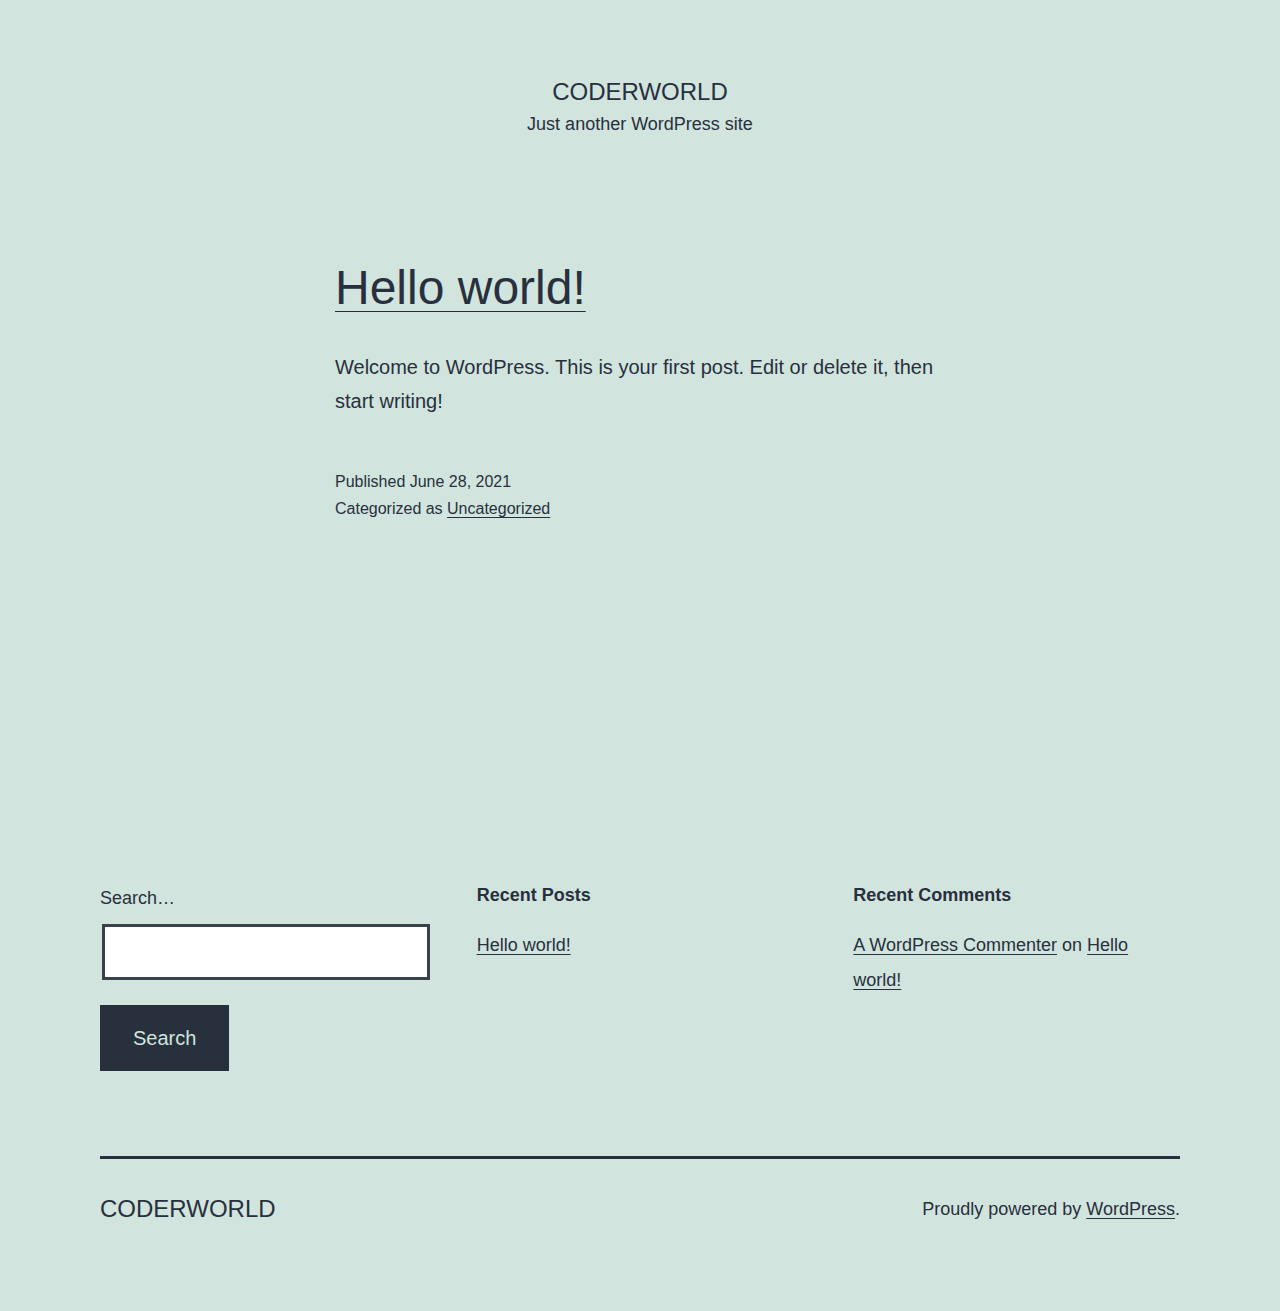
==== index.html @ d04f4a1e "new commit" ====
<!DOCTYPE html>
<html lang="en-US">
<head>
	<meta charset="UTF-8">
	<meta name="viewport" content="width=device-width, initial-scale=1">
	<title>CoderWorld &#8211; Just another WordPress site</title>
<meta name="robots" content="max-image-preview:large">
<link rel="dns-prefetch" href="//s.w.org">
<link rel="alternate" type="application/rss+xml" title="CoderWorld &raquo; Feed" href="https://nacoderworld.github.io/CoderWorld/feed/">
<link rel="alternate" type="application/rss+xml" title="CoderWorld &raquo; Comments Feed" href="https://nacoderworld.github.io/CoderWorld/comments/feed/">
		<script>
			window._wpemojiSettings = {"baseUrl":"https:\/\/s.w.org\/images\/core\/emoji\/13.0.1\/72x72\/","ext":".png","svgUrl":"https:\/\/s.w.org\/images\/core\/emoji\/13.0.1\/svg\/","svgExt":".svg","source":{"concatemoji":"https:\/\/nacoderworld.github.io\/CoderWorld\/wp-includes\/js\/wp-emoji-release.min.js?ver=5.7.2"}};
			!function(e,a,t){var n,r,o,i=a.createElement("canvas"),p=i.getContext&&i.getContext("2d");function s(e,t){var a=String.fromCharCode;p.clearRect(0,0,i.width,i.height),p.fillText(a.apply(this,e),0,0);e=i.toDataURL();return p.clearRect(0,0,i.width,i.height),p.fillText(a.apply(this,t),0,0),e===i.toDataURL()}function c(e){var t=a.createElement("script");t.src=e,t.defer=t.type="text/javascript",a.getElementsByTagName("head")[0].appendChild(t)}for(o=Array("flag","emoji"),t.supports={everything:!0,everythingExceptFlag:!0},r=0;r<o.length;r++)t.supports[o[r]]=function(e){if(!p||!p.fillText)return!1;switch(p.textBaseline="top",p.font="600 32px Arial",e){case"flag":return s([127987,65039,8205,9895,65039],[127987,65039,8203,9895,65039])?!1:!s([55356,56826,55356,56819],[55356,56826,8203,55356,56819])&&!s([55356,57332,56128,56423,56128,56418,56128,56421,56128,56430,56128,56423,56128,56447],[55356,57332,8203,56128,56423,8203,56128,56418,8203,56128,56421,8203,56128,56430,8203,56128,56423,8203,56128,56447]);case"emoji":return!s([55357,56424,8205,55356,57212],[55357,56424,8203,55356,57212])}return!1}(o[r]),t.supports.everything=t.supports.everything&&t.supports[o[r]],"flag"!==o[r]&&(t.supports.everythingExceptFlag=t.supports.everythingExceptFlag&&t.supports[o[r]]);t.supports.everythingExceptFlag=t.supports.everythingExceptFlag&&!t.supports.flag,t.DOMReady=!1,t.readyCallback=function(){t.DOMReady=!0},t.supports.everything||(n=function(){t.readyCallback()},a.addEventListener?(a.addEventListener("DOMContentLoaded",n,!1),e.addEventListener("load",n,!1)):(e.attachEvent("onload",n),a.attachEvent("onreadystatechange",function(){"complete"===a.readyState&&t.readyCallback()})),(n=t.source||{}).concatemoji?c(n.concatemoji):n.wpemoji&&n.twemoji&&(c(n.twemoji),c(n.wpemoji)))}(window,document,window._wpemojiSettings);
		</script>
		<style>img.wp-smiley,
img.emoji {
	display: inline !important;
	border: none !important;
	box-shadow: none !important;
	height: 1em !important;
	width: 1em !important;
	margin: 0 .07em !important;
	vertical-align: -0.1em !important;
	background: none !important;
	padding: 0 !important;
}</style>
	<link rel="stylesheet" id="wp-block-library-css" href="https://nacoderworld.github.io/CoderWorld/wp-includes/css/dist/block-library/style.min.css?ver=5.7.2" media="all">
<link rel="stylesheet" id="wp-block-library-theme-css" href="https://nacoderworld.github.io/CoderWorld/wp-includes/css/dist/block-library/theme.min.css?ver=5.7.2" media="all">
<link rel="stylesheet" id="twenty-twenty-one-style-css" href="https://nacoderworld.github.io/CoderWorld/wp-content/themes/twentytwentyone/style.css?ver=1.3" media="all">
<link rel="stylesheet" id="twenty-twenty-one-print-style-css" href="https://nacoderworld.github.io/CoderWorld/wp-content/themes/twentytwentyone/assets/css/print.css?ver=1.3" media="print">
<link rel="https://api.w.org/" href="https://nacoderworld.github.io/CoderWorld/wp-json/">
<link rel="EditURI" type="application/rsd+xml" title="RSD" href="https://nacoderworld.github.io/CoderWorld/xmlrpc.php?rsd">
<link rel="wlwmanifest" type="application/wlwmanifest+xml" href="https://nacoderworld.github.io/CoderWorld/wp-includes/wlwmanifest.xml"> 
<meta name="generator" content="WordPress 5.7.2">
<style>.recentcomments a{display:inline !important;padding:0 !important;margin:0 !important;}</style>
</head>

<body class="home blog wp-embed-responsive is-light-theme no-js hfeed">
<div id="page" class="site">
	<a class="skip-link screen-reader-text" href="#content">Skip to content</a>

	
<header id="masthead" class="site-header has-title-and-tagline" role="banner">

	

<div class="site-branding">

	
						<h1 class="site-title">CoderWorld</h1>
			
			<p class="site-description">
			Just another WordPress site		</p>
	</div>
<!-- .site-branding -->
	

</header><!-- #masthead -->

	<div id="content" class="site-content">
		<div id="primary" class="content-area">
			<main id="main" class="site-main" role="main">

<article id="post-1" class="post-1 post type-post status-publish format-standard hentry category-uncategorized entry">

	
<header class="entry-header">
	<h2 class="entry-title default-max-width"><a href="https://nacoderworld.github.io/CoderWorld/2021/06/28/hello-world/">Hello world!</a></h2></header><!-- .entry-header -->

	<div class="entry-content">
		<p>Welcome to WordPress. This is your first post. Edit or delete it, then start writing!</p>
	</div>
<!-- .entry-content -->

	<footer class="entry-footer default-max-width">
		<span class="posted-on">Published <time class="entry-date published updated" datetime="2021-06-28T05:59:10+00:00">June 28, 2021</time></span><div class="post-taxonomies"><span class="cat-links">Categorized as <a href="https://nacoderworld.github.io/CoderWorld/category/uncategorized/" rel="category tag">Uncategorized</a> </span></div>	</footer><!-- .entry-footer -->
</article><!-- #post-${ID} -->
			</main><!-- #main -->
		</div>
<!-- #primary -->
	</div>
<!-- #content -->

	
	<aside class="widget-area">
		<section id="search-2" class="widget widget_search"><form role="search" method="get" class="search-form" action="https://nacoderworld.github.io/CoderWorld/">
	<label for="search-form-1">Search&hellip;</label>
	<input type="search" id="search-form-1" class="search-field" value="" name="s">
	<input type="submit" class="search-submit" value="Search">
</form>
</section>
		<section id="recent-posts-2" class="widget widget_recent_entries">
		<h2 class="widget-title">Recent Posts</h2>
<nav role="navigation" aria-label="Recent Posts">
		<ul>
											<li>
					<a href="https://nacoderworld.github.io/CoderWorld/2021/06/28/hello-world/">Hello world!</a>
									</li>
					</ul>

		</nav></section><section id="recent-comments-2" class="widget widget_recent_comments"><h2 class="widget-title">Recent Comments</h2>
<nav role="navigation" aria-label="Recent Comments"><ul id="recentcomments"><li class="recentcomments">
<span class="comment-author-link"><a href="https://wordpress.org/" rel="external nofollow ugc" class="url">A WordPress Commenter</a></span> on <a href="https://nacoderworld.github.io/CoderWorld/2021/06/28/hello-world/#comment-1">Hello world!</a>
</li></ul></nav></section>	</aside><!-- .widget-area -->


	<footer id="colophon" class="site-footer" role="contentinfo">

				<div class="site-info">
			<div class="site-name">
																						CoderWorld																		</div>
<!-- .site-name -->
			<div class="powered-by">
				Proudly powered by <a href="https://wordpress.org/">WordPress</a>.			</div>
<!-- .powered-by -->

		</div>
<!-- .site-info -->
	</footer><!-- #colophon -->

</div>
<!-- #page -->

<script>document.body.classList.remove("no-js");</script>	<script>
	if ( -1 !== navigator.userAgent.indexOf( 'MSIE' ) || -1 !== navigator.appVersion.indexOf( 'Trident/' ) ) {
		document.body.classList.add( 'is-IE' );
	}
	</script>
	<script id="twenty-twenty-one-ie11-polyfills-js-after">
( Element.prototype.matches && Element.prototype.closest && window.NodeList && NodeList.prototype.forEach ) || document.write( '<script src="https://nacoderworld.github.io/CoderWorld/wp-content/themes/twentytwentyone/assets/js/polyfills.js?ver=1.3"><\/scr' + 'ipt>' );
</script>
<script src="https://nacoderworld.github.io/CoderWorld/wp-content/themes/twentytwentyone/assets/js/responsive-embeds.js?ver=1.3" id="twenty-twenty-one-responsive-embeds-script-js"></script>
<script src="https://nacoderworld.github.io/CoderWorld/wp-includes/js/wp-embed.min.js?ver=5.7.2" id="wp-embed-js"></script>
	<script>
	/(trident|msie)/i.test(navigator.userAgent)&&document.getElementById&&window.addEventListener&&window.addEventListener("hashchange",(function(){var t,e=location.hash.substring(1);/^[A-z0-9_-]+$/.test(e)&&(t=document.getElementById(e))&&(/^(?:a|select|input|button|textarea)$/i.test(t.tagName)||(t.tabIndex=-1),t.focus())}),!1);
	</script>
	
</body>
</html>
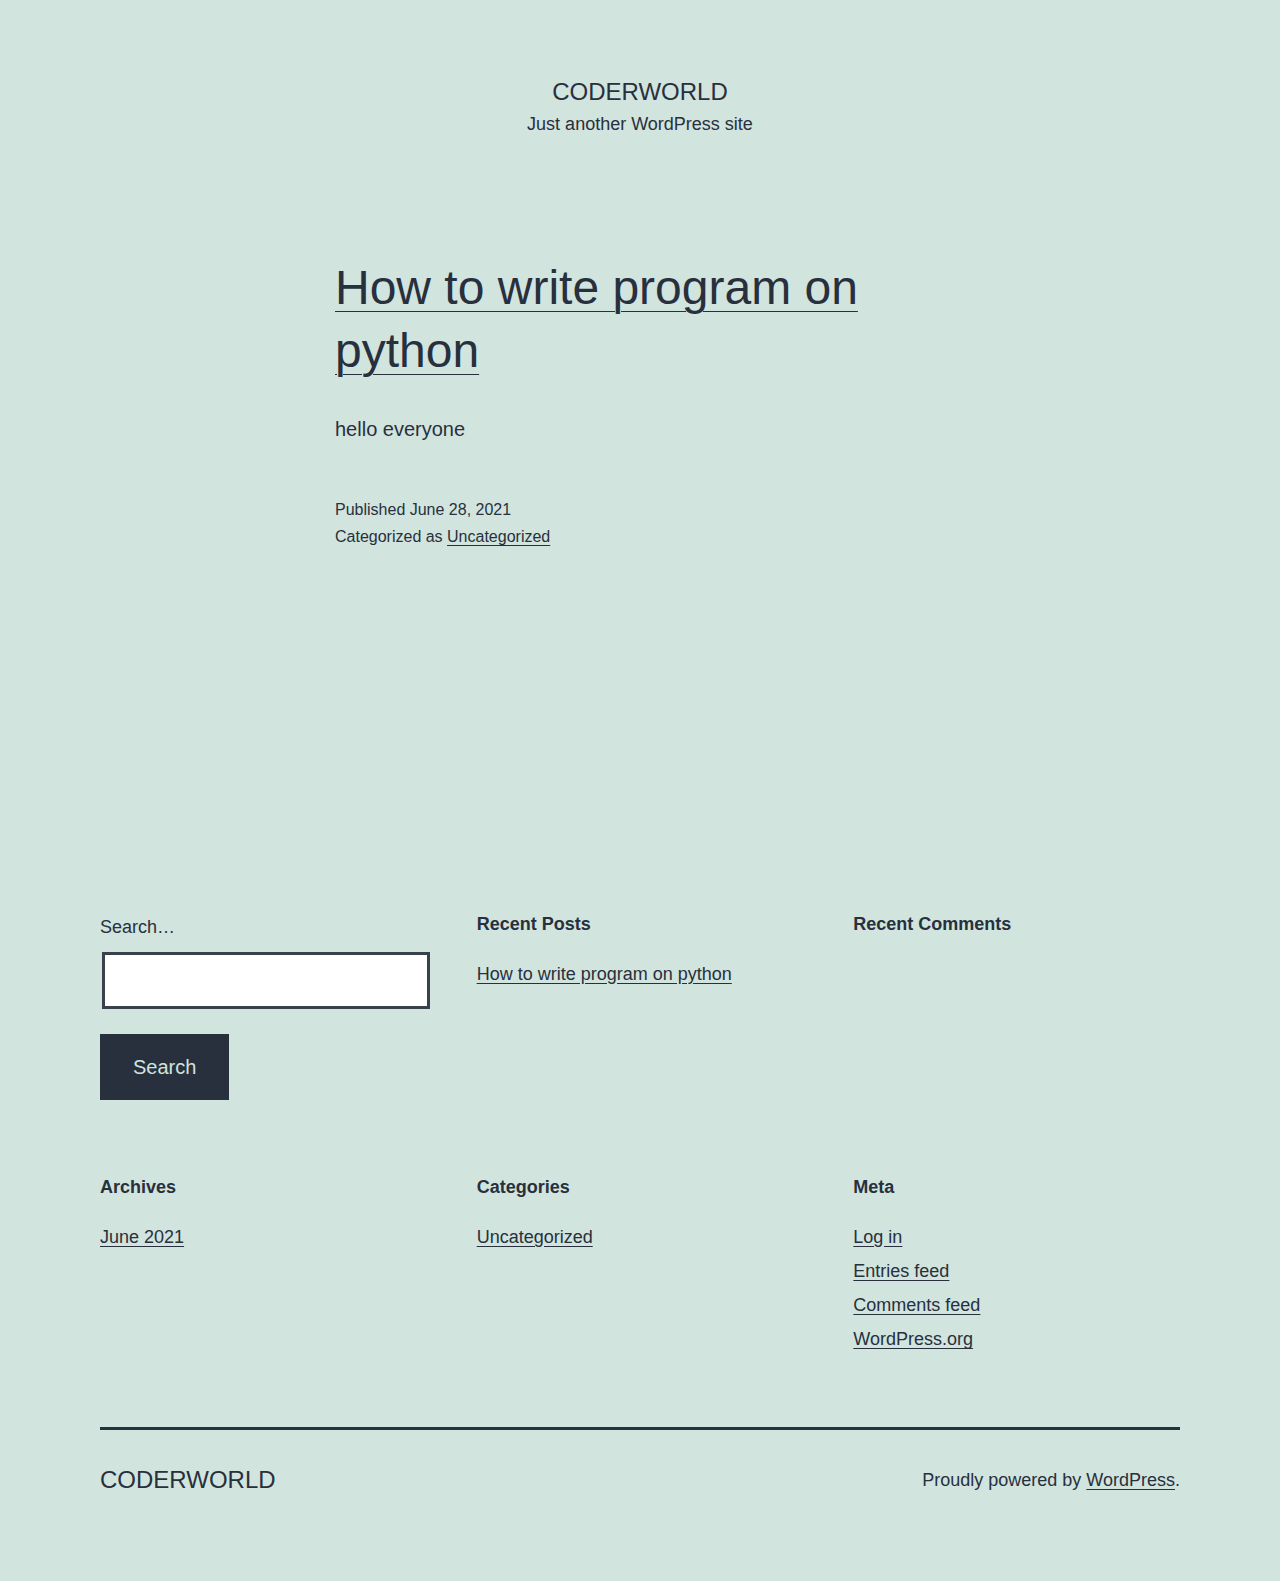
==== commit 323349b4: "Update index.html" ====
--- a/index.html
+++ b/index.html
@@ -61,19 +61,19 @@
 		<div id="primary" class="content-area">
 			<main id="main" class="site-main" role="main">
 
-<article id="post-1" class="post-1 post type-post status-publish format-standard hentry category-uncategorized entry">
+<article id="post-9" class="post-9 post type-post status-publish format-standard hentry category-uncategorized entry">
 
 	
 <header class="entry-header">
-	<h2 class="entry-title default-max-width"><a href="https://nacoderworld.github.io/CoderWorld/2021/06/28/hello-world/">Hello world!</a></h2></header><!-- .entry-header -->
+	<h2 class="entry-title default-max-width"><a href="https://nacoderworld.github.io/CoderWorld/2021/06/28/how-to-write-program-on-python/">How to write program on python</a></h2></header><!-- .entry-header -->
 
 	<div class="entry-content">
-		<p>Welcome to WordPress. This is your first post. Edit or delete it, then start writing!</p>
+		<p>hello everyone</p>
 	</div>
 <!-- .entry-content -->
 
 	<footer class="entry-footer default-max-width">
-		<span class="posted-on">Published <time class="entry-date published updated" datetime="2021-06-28T05:59:10+00:00">June 28, 2021</time></span><div class="post-taxonomies"><span class="cat-links">Categorized as <a href="https://nacoderworld.github.io/CoderWorld/category/uncategorized/" rel="category tag">Uncategorized</a> </span></div>	</footer><!-- .entry-footer -->
+		<span class="posted-on">Published <time class="entry-date published updated" datetime="2021-06-28T07:35:35+00:00">June 28, 2021</time></span><div class="post-taxonomies"><span class="cat-links">Categorized as <a href="https://nacoderworld.github.io/CoderWorld/category/uncategorized/" rel="category tag">Uncategorized</a> </span></div>	</footer><!-- .entry-footer -->
 </article><!-- #post-${ID} -->
 			</main><!-- #main -->
 		</div>
@@ -94,14 +94,36 @@
 <nav role="navigation" aria-label="Recent Posts">
 		<ul>
 											<li>
-					<a href="https://nacoderworld.github.io/CoderWorld/2021/06/28/hello-world/">Hello world!</a>
+					<a href="https://nacoderworld.github.io/CoderWorld/2021/06/28/how-to-write-program-on-python/">How to write program on python</a>
 									</li>
 					</ul>
 
 		</nav></section><section id="recent-comments-2" class="widget widget_recent_comments"><h2 class="widget-title">Recent Comments</h2>
-<nav role="navigation" aria-label="Recent Comments"><ul id="recentcomments"><li class="recentcomments">
-<span class="comment-author-link"><a href="https://wordpress.org/" rel="external nofollow ugc" class="url">A WordPress Commenter</a></span> on <a href="https://nacoderworld.github.io/CoderWorld/2021/06/28/hello-world/#comment-1">Hello world!</a>
-</li></ul></nav></section>	</aside><!-- .widget-area -->
+<nav role="navigation" aria-label="Recent Comments"><ul id="recentcomments"></ul></nav></section><section id="archives-2" class="widget widget_archive"><h2 class="widget-title">Archives</h2>
+<nav role="navigation" aria-label="Archives">
+			<ul>
+					<li><a href="https://nacoderworld.github.io/CoderWorld/2021/06/">June 2021</a></li>
+			</ul>
+
+			</nav></section><section id="categories-2" class="widget widget_categories"><h2 class="widget-title">Categories</h2>
+<nav role="navigation" aria-label="Categories">
+			<ul>
+					<li class="cat-item cat-item-1">
+<a href="https://nacoderworld.github.io/CoderWorld/category/uncategorized/">Uncategorized</a>
+</li>
+			</ul>
+
+			</nav></section><section id="meta-2" class="widget widget_meta"><h2 class="widget-title">Meta</h2>
+<nav role="navigation" aria-label="Meta">
+		<ul>
+						<li><a href="https://nacoderworld.github.io/CoderWorld/wp-login.php">Log in</a></li>
+			<li><a href="https://nacoderworld.github.io/CoderWorld/feed/">Entries feed</a></li>
+			<li><a href="https://nacoderworld.github.io/CoderWorld/comments/feed/">Comments feed</a></li>
+
+			<li><a href="https://wordpress.org/">WordPress.org</a></li>
+		</ul>
+
+		</nav></section>	</aside><!-- .widget-area -->
 
 
 	<footer id="colophon" class="site-footer" role="contentinfo">
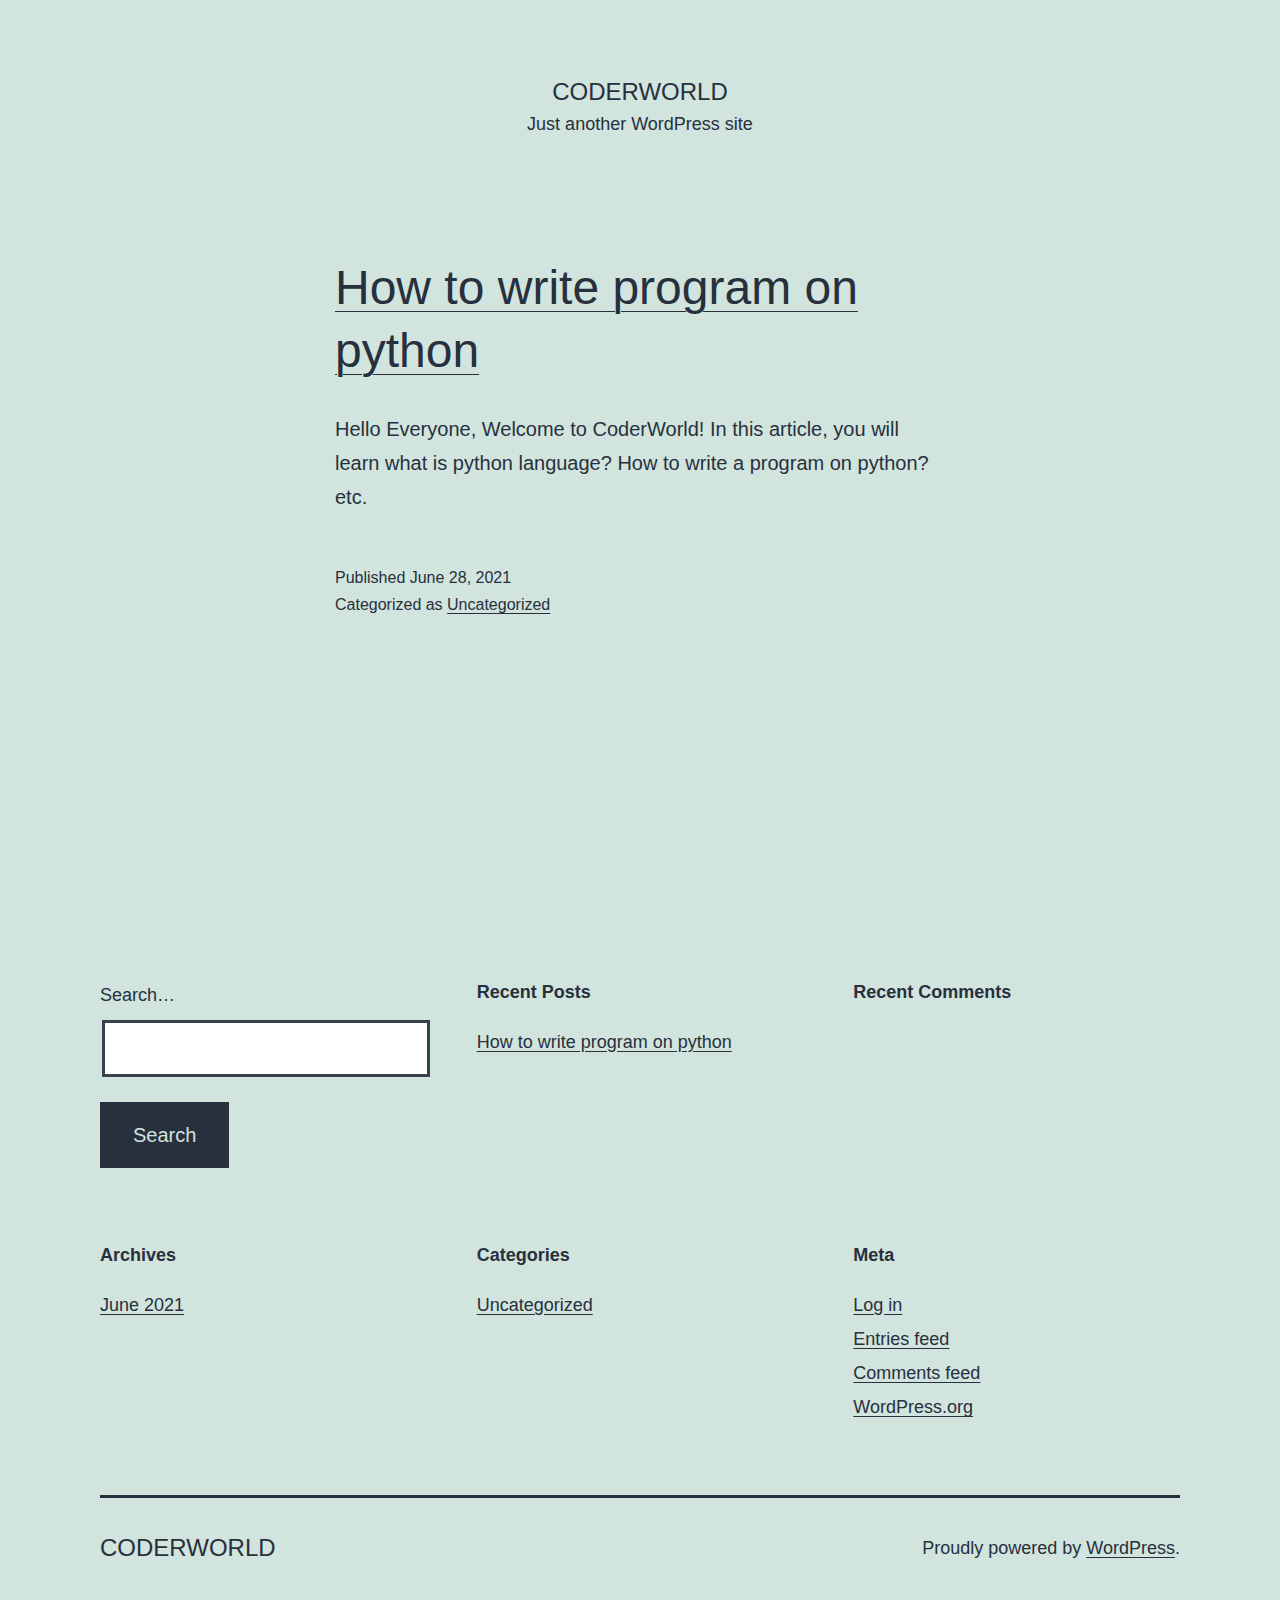
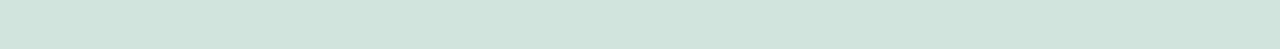
==== commit 44a05848: "new" ====
--- a/index.html
+++ b/index.html
@@ -68,7 +68,7 @@
 	<h2 class="entry-title default-max-width"><a href="https://nacoderworld.github.io/CoderWorld/2021/06/28/how-to-write-program-on-python/">How to write program on python</a></h2></header><!-- .entry-header -->
 
 	<div class="entry-content">
-		<p>hello everyone</p>
+		<p>Hello Everyone, Welcome to CoderWorld! In this article, you will learn what is python language? How to write a program on python? etc. &nbsp;</p>
 	</div>
 <!-- .entry-content -->
 
